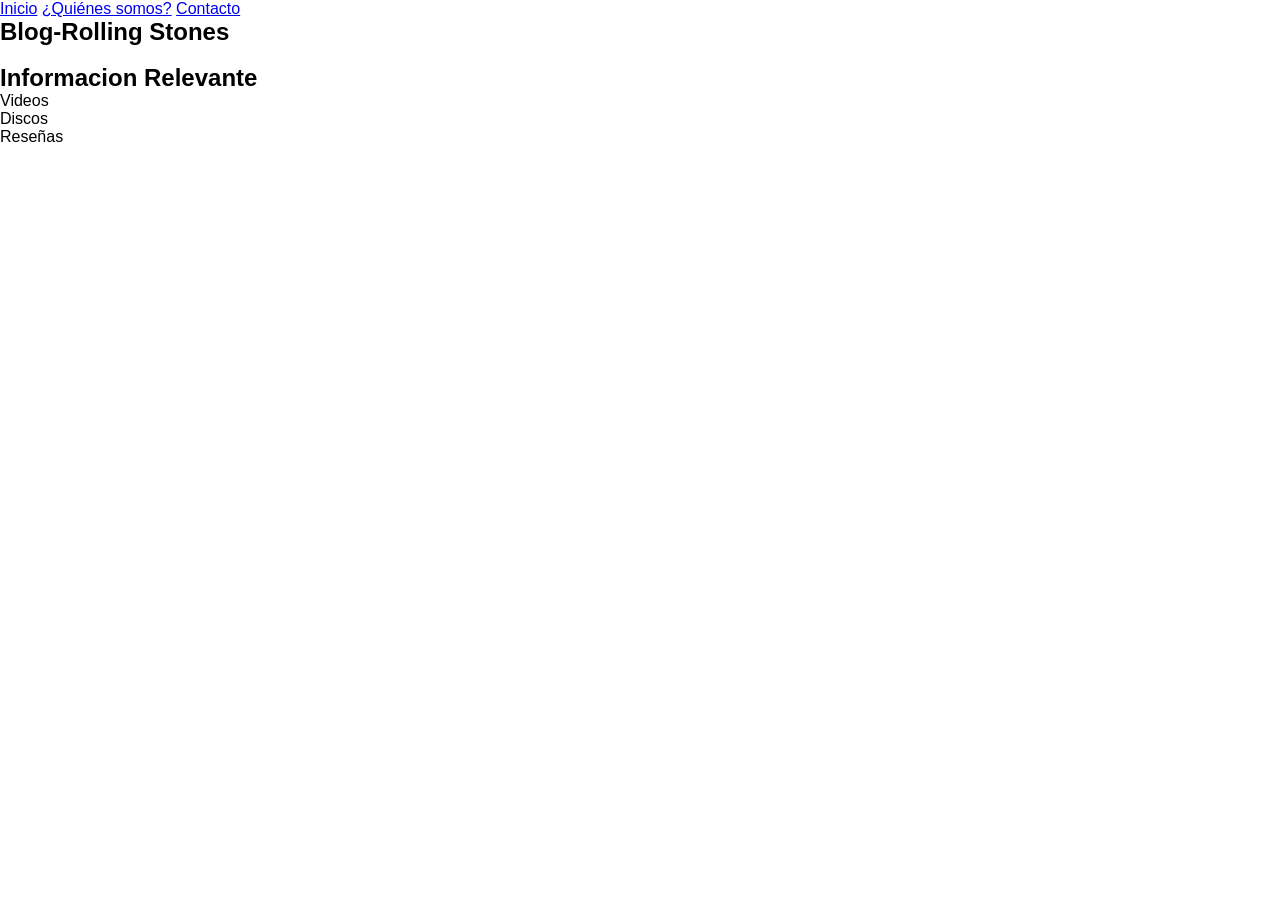
==== index.html @ d348b290 "Estructura inicial" ====
<!DOCTYPE html>
<html lang="es">
<head>
    <meta charset="UTF-8">
    <meta name="viewport" content="width=device-width, initial-scale=1.0">
    <link rel="stylesheet" href="./style.css">
    <title>Rolling Stones</title>
</head>
<body>
    <header class="menu">
        <nav class="nav">
            <a href="index.html">Inicio</a>
            <a href="somos.html">¿Quiénes somos?</a>
            <a href="contacto.html">Contacto</a>
        </nav>
    </header>

    <main>
        <section class="content">
            <h1>Blog-Rolling Stones</h1>
            <img src="https://s3.amazonaws.com/rtvc-assets-senalcolombia.gov.co/s3fs-public/styles/imagen_noticia/public/field/image/Sin%20ti%CC%81tulo-2-Recuperado_41.jpg?itok=mdvP42hU" alt="">
            <p></p>
        </section>
        <section class="content-1">
            <h2>Informacion Relevante</h2>
            <p>Videos</p>
            <p>Discos</p>
            <p>Reseñas</p>
        </section>

    </main>

    <footer>
        <p><!-- &copy; 2026 Rolling Stones. Todos los derechos reservados. --></p>
    </footer>
</body>
</html>
---- style.css ----
* {
    box-sizing: border-border-box;
    margin: 0;
    padding: 0;
    font-family: 'Poppins', sans-serif;
}
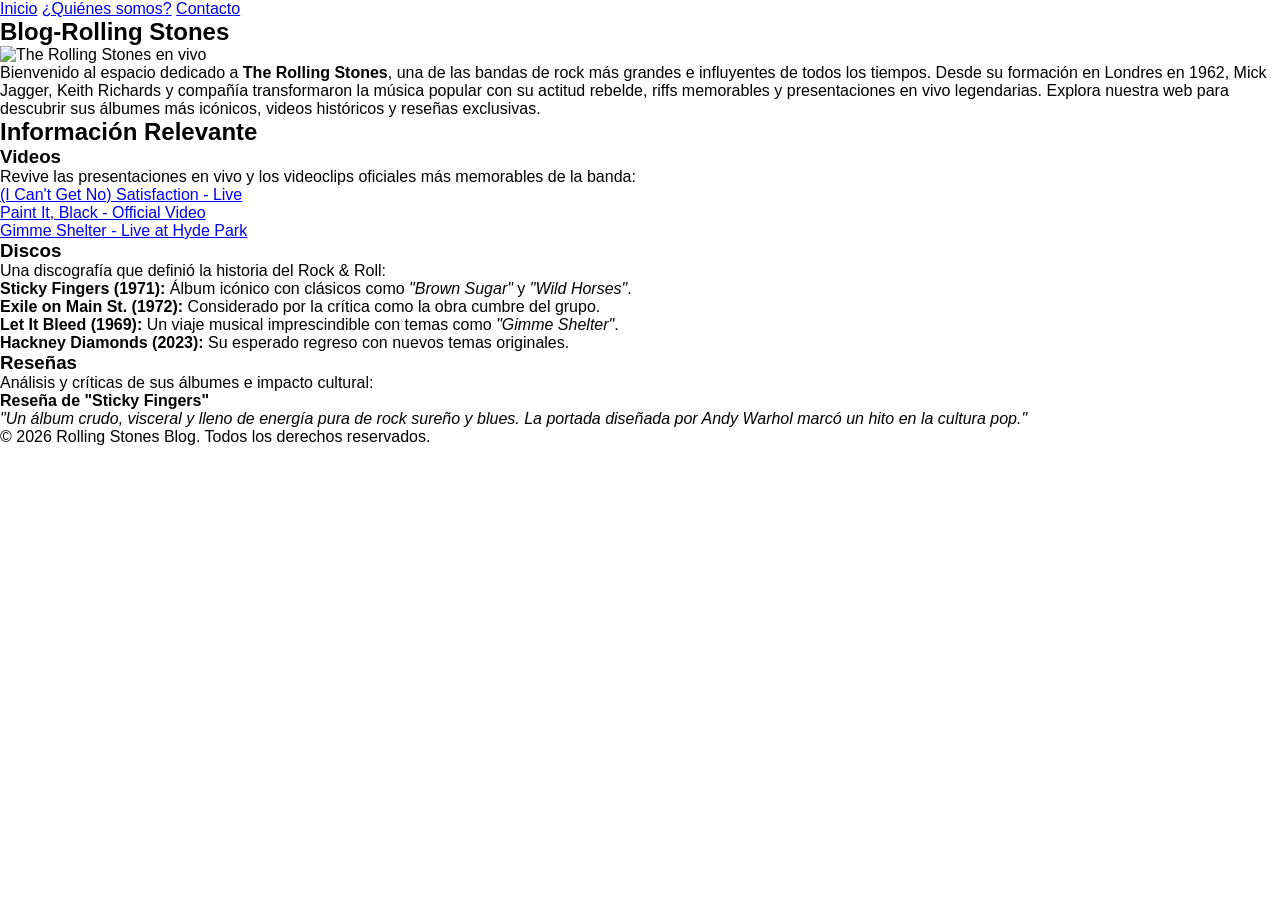
==== commit 18b4e6fb: "Actualizo la estructura de index.html" ====
--- a/index.html
+++ b/index.html
@@ -18,20 +18,50 @@
     <main>
         <section class="content">
             <h1>Blog-Rolling Stones</h1>
-            <img src="https://s3.amazonaws.com/rtvc-assets-senalcolombia.gov.co/s3fs-public/styles/imagen_noticia/public/field/image/Sin%20ti%CC%81tulo-2-Recuperado_41.jpg?itok=mdvP42hU" alt="">
-            <p></p>
-        </section>
-        <section class="content-1">
-            <h2>Informacion Relevante</h2>
-            <p>Videos</p>
-            <p>Discos</p>
-            <p>Reseñas</p>
+            <img src="https://s3.amazonaws.com/rtvc-assets-senalcolombia.gov.co/s3fs-public/styles/imagen_noticia/public/field/image/Sin%20ti%CC%81tulo-2-Recuperado_41.jpg?itok=mdvP42hU" alt="The Rolling Stones en vivo">
+            <p>
+                Bienvenido al espacio dedicado a <strong>The Rolling Stones</strong>, una de las bandas de rock más grandes e influyentes de todos los tiempos. Desde su formación en Londres en 1962, Mick Jagger, Keith Richards y compañía transformaron la música popular con su actitud rebelde, riffs memorables y presentaciones en vivo legendarias. Explora nuestra web para descubrir sus álbumes más icónicos, videos históricos y reseñas exclusivas.
+            </p>
         </section>
 
+        <section class="content-1">
+            <h2>Información Relevante</h2>
+
+            
+            <article class="card-section">
+                <h3>Videos</h3>
+                <p>Revive las presentaciones en vivo y los videoclips oficiales más memorables de la banda:</p>
+                <ul>
+                    <li><a href="https://www.youtube.com/watch?v=nrIPxlFHM40" target="_blank">(I Can't Get No) Satisfaction - Live</a></li>
+                    <li><a href="https://www.youtube.com/watch?v=O4irXQhgMqg" target="_blank">Paint It, Black - Official Video</a></li>
+                    <li><a href="https://www.youtube.com/watch?v=R3rnxQBizoU" target="_blank">Gimme Shelter - Live at Hyde Park</a></li>
+                </ul>
+            </article>
+
+            <article class="card-section">
+                <h3>Discos</h3>
+                <p>Una discografía que definió la historia del Rock & Roll:</p>
+                <ul>
+                    <li><strong>Sticky Fingers (1971):</strong> Álbum icónico con clásicos como <em>"Brown Sugar"</em> y <em>"Wild Horses"</em>.</li>
+                    <li><strong>Exile on Main St. (1972):</strong> Considerado por la crítica como la obra cumbre del grupo.</li>
+                    <li><strong>Let It Bleed (1969):</strong> Un viaje musical imprescindible con temas como <em>"Gimme Shelter"</em>.</li>
+                    <li><strong>Hackney Diamonds (2023):</strong> Su esperado regreso con nuevos temas originales.</li>
+                </ul>
+            </article>
+            <article class="card-section">
+                <h3>Reseñas</h3>
+                <p>Análisis y críticas de sus álbumes e impacto cultural:</p>
+                <div class="review-box">
+                    <h4>Reseña de "Sticky Fingers"</h4>
+                    <p><em>"Un álbum crudo, visceral y lleno de energía pura de rock sureño y blues. La portada diseñada por Andy Warhol marcó un hito en la cultura pop."</em></p>
+                </div>
+            </article>
+        </section>
     </main>
 
     <footer>
-        <p><!-- &copy; 2026 Rolling Stones. Todos los derechos reservados. --></p>
+        <p>&copy; 2026 Rolling Stones Blog. Todos los derechos reservados.</p>
+        
     </footer>
 </body>
 </html>
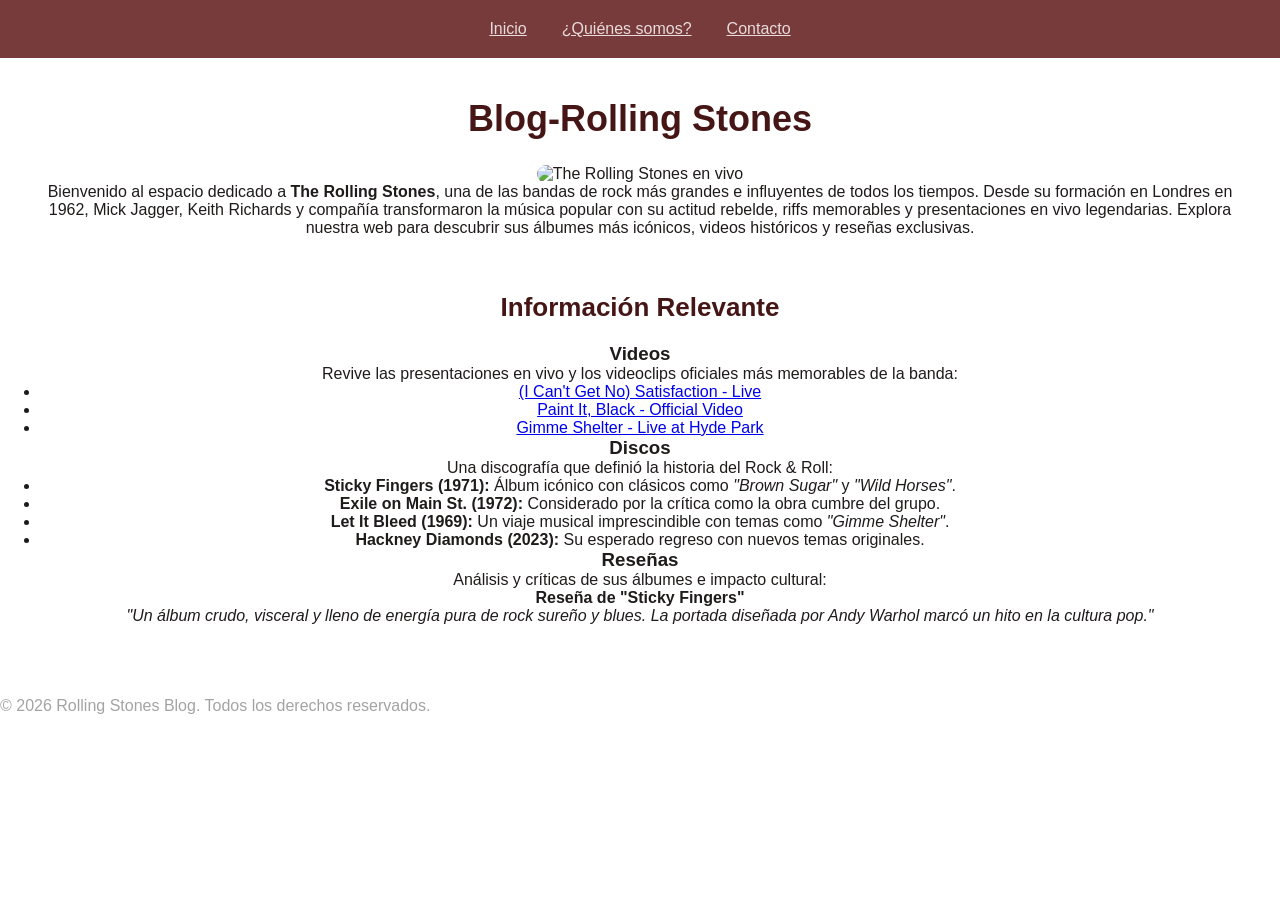
==== commit 2c150301: "organizacion de la main y estilos" ====
--- a/index.html
+++ b/index.html
@@ -3,7 +3,7 @@
 <head>
     <meta charset="UTF-8">
     <meta name="viewport" content="width=device-width, initial-scale=1.0">
-    <link rel="stylesheet" href="./style.css">
+    <link rel="stylesheet" href="./css/style.css">
     <title>Rolling Stones</title>
 </head>
 <body>
@@ -59,7 +59,7 @@
         </section>
     </main>
 
-    <footer>
+    <footer class="pie">
         <p>&copy; 2026 Rolling Stones Blog. Todos los derechos reservados.</p>
         
     </footer>
--- a/css/style.css
+++ b/css/style.css
@@ -0,0 +1,69 @@
+* {
+    box-sizing: border-border-box;
+    margin: 0;
+    padding: 0;
+    font-family: 'Poppins', sans-serif;
+}
+
+:root{
+    --rojo: rgb(168, 27, 27);
+    --negro: rgb(31, 27, 27);
+    --gris: rgb(163, 163, 163);
+    --rojo1: rgba(82, 4, 4, 0.781);
+    --blanco: rgb(233, 219, 219);
+    --rojo2: rgb(70, 22, 22);
+}
+
+body{
+    color: var(--negro);
+    font-size: 16px;
+}
+
+.menu{
+    background-color: var(--rojo1);
+    padding: 20px;
+}
+
+.nav{
+    display:flex;
+    justify-content: center;
+    gap: 35px;
+}
+
+.nav a{
+    color: var(--blanco);
+    font-size: 16px;
+}
+
+main{
+    margin: 20px;
+}
+
+.content, .content-1{
+    text-align: center;
+    padding: 20px;
+    margin-bottom: 15px;
+}
+
+h1{
+    font-size: 36px;
+    margin-bottom: 25px;
+    color: var(--rojo2);
+}
+
+h2{
+    font-size: 26px;
+    margin-bottom: 20px;
+    color: var(--rojo2);
+}
+
+img{
+   border-radius: 20px;
+}
+
+.pie {
+    padding-top: 2rem;
+    padding-bottom: 3rem;
+    color: var(--gris);
+    font-size: 1rem;
+}
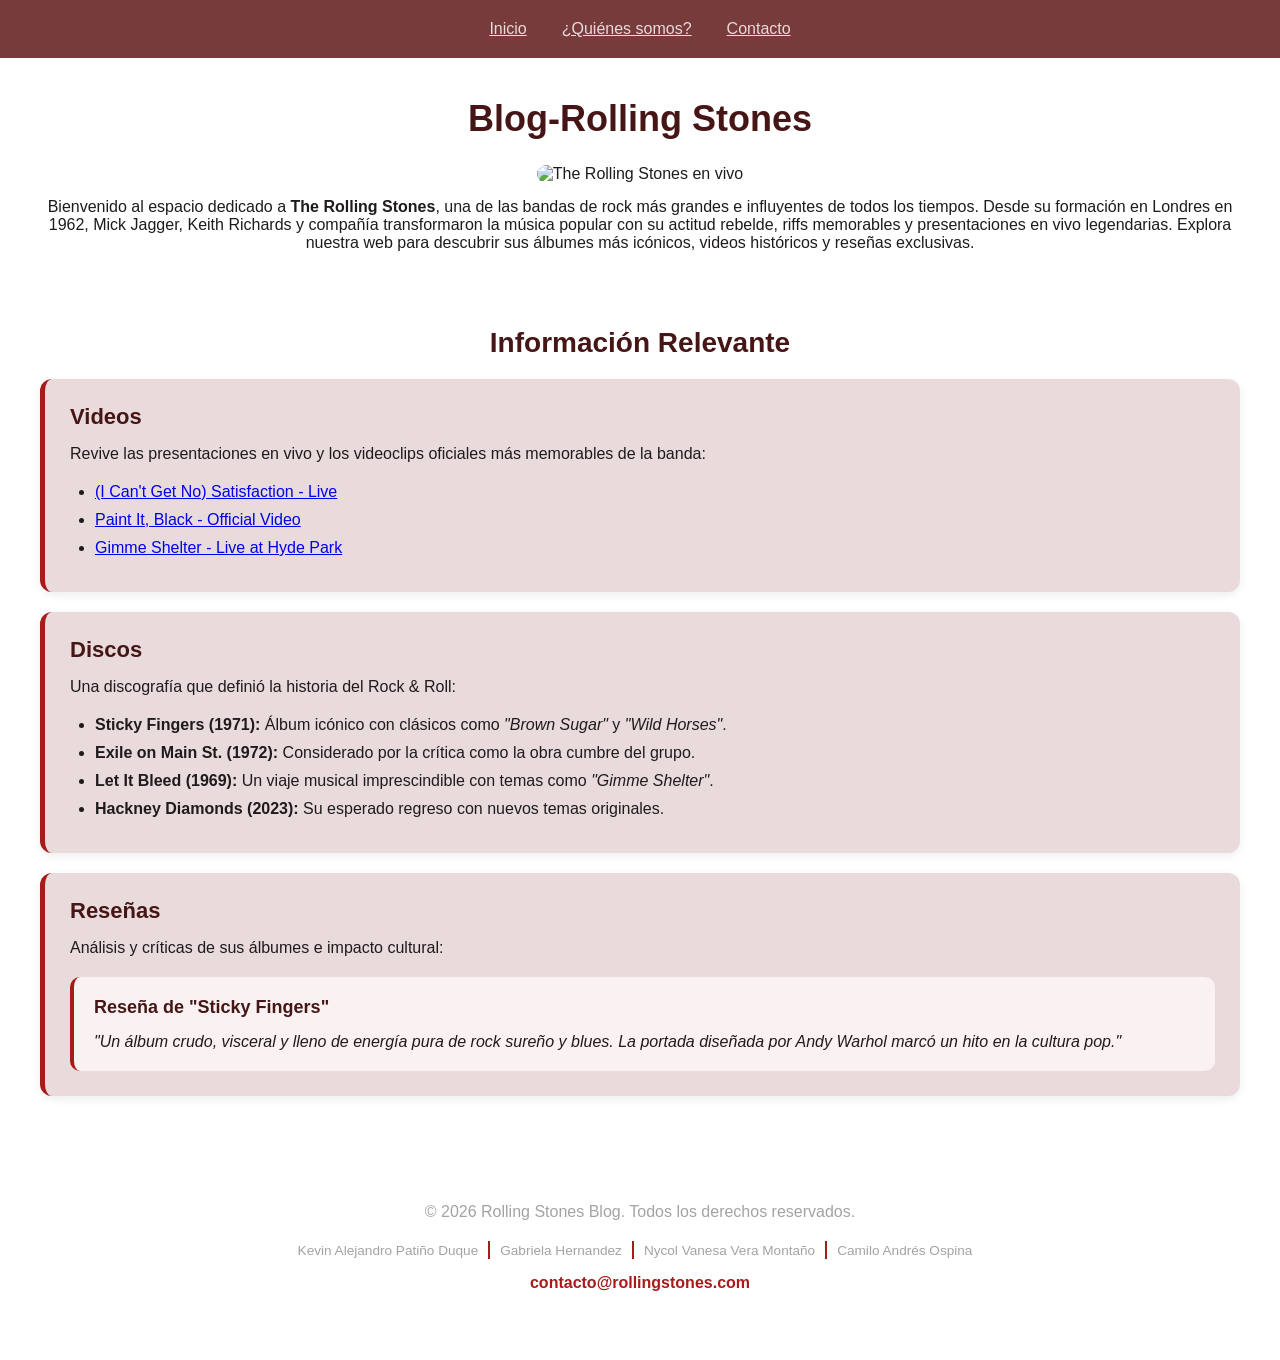
==== commit e7adb460: "feat: agrega pie de pagina funcional y refactoriza algunos selectores css innecesarios" ====
--- a/index.html
+++ b/index.html
@@ -61,7 +61,13 @@
 
     <footer class="pie">
         <p>&copy; 2026 Rolling Stones Blog. Todos los derechos reservados.</p>
-        
+        <ul>
+            <li><a href="https://github.com/CodeByKevyn">Kevin Alejandro Patiño Duque</a></li>
+            <li><a href="https://github.com/gabriela-hm">Gabriela Hernandez</a></li>
+            <li><a href="https://github.com/nyckveramon-dotcom">Nycol Vanesa Vera Montaño</a></li>
+            <li><a href="https://github.com/CamiloAndresV">Camilo Andrés Ospina</a></li>
+        </ul>
+        <p>contacto@rollingstones.com</p>
     </footer>
 </body>
 </html>
--- a/css/style.css
+++ b/css/style.css
@@ -52,18 +52,103 @@
 }
 
 h2{
-    font-size: 26px;
+    font-size: 28px;
     margin-bottom: 20px;
     color: var(--rojo2);
+}
+
+h3{
+    font-size: 22px;
+    margin-bottom: 12px;
+    color: var(--rojo2);
+}
+
+h4{
+    font-size: 18px;
+    margin-bottom: 12px;
+    color: var(--rojo2);
+}
+
+p{
+    margin-top: 15px;
+    margin-bottom: 20px;
+}
+
+.card-section{
+    background-color: var(--blanco);
+    text-align: left;
+    padding: 25px;
+    margin-bottom: 20px;
+    border-radius: 12px;
+    border-left: 5px solid var(--rojo);
+    box-shadow: 0 3px 10px rgba(0, 0, 0, 0.07);
+}
+
+.card-section ul{
+     padding-left: 25px;
+}
+
+.card-section li {
+    margin-bottom: 10px;
+}
+
+.review-box {
+    background-color: rgb(250, 242, 242);
+    padding: 20px;
+    margin-top: 15px;
+    border-radius: 10px;
+    border-left: 4px solid var(--rojo);
+}
+
+.review-box p {
+    font-style: italic;
+    margin-bottom: 0;
 }
 
 img{
    border-radius: 20px;
 }
 
+
 .pie {
     padding-top: 2rem;
     padding-bottom: 3rem;
     color: var(--gris);
     font-size: 1rem;
+    text-align: center;
 }
+
+/* Enlace/Correo de contacto */
+.pie p:last-child { /*last-child es el último párrafo en el pie de página */
+    font-weight: bold;
+    color: var(--rojo);                  
+}
+
+.pie ul {
+    list-style: none;
+    padding: 0;
+    margin: 15px 0;
+    display: flex;
+    justify-content: center;
+    flex-wrap: wrap;
+    gap: 10px;                  /* Espacio uniforme entre elementos */
+}
+
+.pie li a {
+    font-size: 0.85rem;
+    color: var(--gris);
+    padding-right: 10px;             /* Espacio antes de la barrita */
+}
+
+.pie a {
+    text-decoration: none;
+    transition: color 0.3s ease;
+}
+
+.pie a:hover {
+    color: var(--rojo);
+}
+
+.pie li:not(:last-child) {
+    border-right: 2px solid var(--rojo); /* Dibuja una barrita a la derecha */
+}
